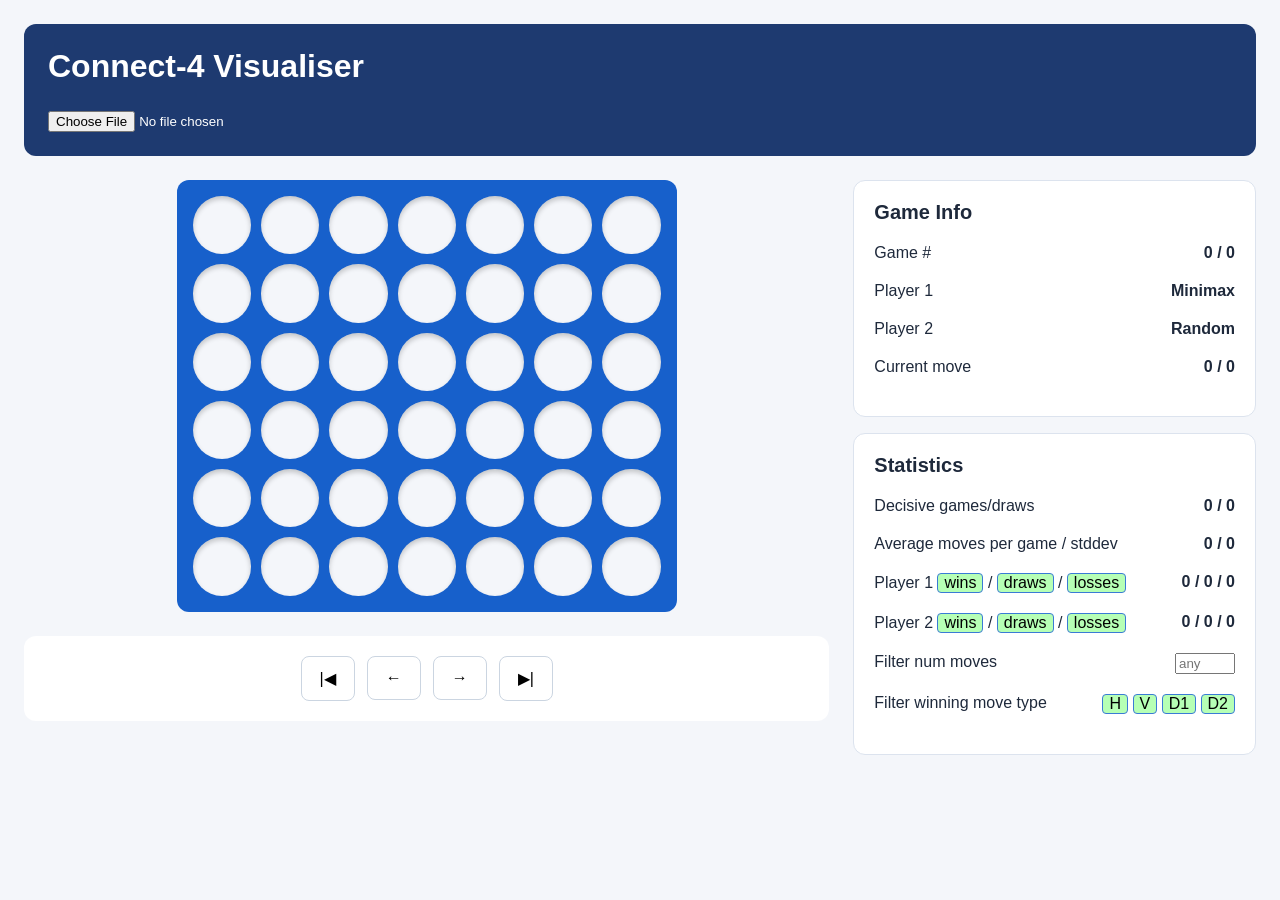
==== index.html @ 463fd11a "feat: copied over repo" ====
<!DOCTYPE html>
<html lang="en">
<head>
  <meta charset="UTF-8">
  <meta name="viewport" content="width=device-width, initial-scale=1.0">
  <link rel="stylesheet" href="style.css">
  <title>Connect-4 Visualiser</title>
</head>

<body>

  <header>
    <h1>Connect-4 Visualiser</h1>
    <br>
    <input type="file" id="gameFile" accept=".json,application/json">
  </header>

  <main class="layout">

    <section>
      <div class="board" id="board"></div>
      <section class="controls">
        <button id="reset">|◀</button>
        <button id="back">←</button>
        <button id="next">→</button>
        <button id="end">▶|</button>
      </section>
    </section>

    <aside>
      <section class="panel">
        <h2>Game Info</h2>
        <div class="info-row">
          <span>Game #</span><strong id="gameNumber">0 / 0</strong>
        </div>
        <div class="info-row">
          <span>Player 1</span><strong id="player1Name">Minimax</strong>
        </div>
        <div class="info-row">
          <span>Player 2</span><strong id="player2Name">Random</strong>
        </div>
        <div class="info-row">
          <span>Current move</span><strong id="moveCount">0 / 0</strong>
        </div>
      </section>

      <section class="panel">
        <h2>Statistics</h2>
        <div class="info-row">
          <span>Decisive games/draws</span><strong id="decisiveXDraws">0 / 0</strong>
        </div>
        <div class="info-row">
          <span>Average moves per game / stddev</span><strong id="avgMovesPerGame">0 / 0</strong>
        </div>
        <div class="info-row">
          <span>
            Player 1
            <button class="filter-btn-WDL active" data-result="1">wins</button> /
            <button class="filter-btn-WDL active" data-result="0">draws</button> /
            <button class="filter-btn-WDL active" data-result="-1">losses</button>
          </span>
          <strong id="player1WDL">0 / 0 / 0</strong>
        </div>
        <div class="info-row">
          <span>
            Player 2
            <button class="filter-btn-WDL active" data-result="-1">wins</button> /
            <button class="filter-btn-WDL active" data-result="0">draws</button> /
            <button class="filter-btn-WDL active" data-result="1">losses</button>
          </span>
          <strong id="player2WDL">0 / 0 / 0</strong>
        </div>
        <div class="info-row">
          <span>Filter num moves</span><input type="number" id="moveFilter" min="0" max="42" step="1" placeholder="any">
        </div>
        <div class="info-row">
          <span>Filter winning move type</span>
          <span>
            <button class="filter-btn-MT active" data-result="h">H</button>
            <button class="filter-btn-MT active" data-result="v">V</button>
            <button class="filter-btn-MT active" data-result="d1">D1</button>
            <button class="filter-btn-MT active" data-result="d2">D2</button>
          </span>
        </div>
      </section>
    </aside>

  </main>
  <script src="script.js"></script>
</body>
</html>
---- style.css ----
* {
  box-sizing: border-box;
}

body {
  margin: 0;
  padding: 24px;
  font-family: Arial, sans-serif;
  background: #f4f6fa;
  color: #1e293b;
}

header {
  background: #1e3a70;
  color: white;
  padding: 24px;
  border-radius: 12px;
  margin-bottom: 24px;
}

header h1 {
  margin: 0 0 8px;
}

header p {
  margin: 0;
  color: #dbeafe;
}

.layout {
  display: grid;
  grid-template-columns: minmax(0, 2fr) minmax(220px, 1fr);
  gap: 24px;
}

/* Connect Four board */

.board {
  max-width: 500px;
  margin: 0 auto;
  display: grid;
  grid-template-columns: repeat(7, minmax(0, 1fr));
  gap: 10px;
  background: #1760cb;
  padding: 16px;
  border-radius: 12px;
}

.cell {
  aspect-ratio: 1;
  border-radius: 50%;
  background: #f4f6fa;
  box-shadow: inset 0 3px 5px #0003;
}

.cell.red {
  background: #ef4444;
}

.cell.yellow {
  background: #facc15;
}

/* Information panels */

.panel {
  background: white;
  padding: 20px;
  border-radius: 12px;
  margin-bottom: 16px;
  border: 1px solid #dce3ee;
}

.panel h2 {
  font-size: 20px;
  margin-top: 0;
}

.info-row {
  display: flex;
  justify-content: space-between;
  gap: 12px;
  margin: 20px 0;
}

#moveFilter {
  width: 60px;
}

/* Playback controls */

.controls {
  display: flex;
  flex-wrap: wrap;
  align-items: center;
  justify-content: center;
  gap: 12px;
  background: white;
  padding: 20px;
  border-radius: 12px;
  margin-top: 24px;
}

button, select {
  padding: 12px 18px;
  font-size: 16px;
  border: 1px solid #cbd5e1;
  border-radius: 8px;
  background: white;
  cursor: pointer;
}

button.primary {
  background: #1760cb;
  color: white;
  border-color: #1760cb;
}

button:hover {
  filter: brightness(0.94);
}

.filter-btn-WDL, .filter-btn-MT {
  font: inherit;
  padding: 0 6px;
  border: 1px solid #888;
  border-radius: 4px;
  background: transparent;
  color: inherit;
  cursor: pointer;
  opacity: 0.5;
}
.filter-btn-WDL.active, .filter-btn-MT.active {
  opacity: 1;
  background: #b6ffb5;
  color: #000;
  border-color: #3a7bd5;
}

@media (max-width: 750px) {
  body {
    padding: 12px;
  }

  .layout {
    grid-template-columns: 1fr;
  }

  .board {
    gap: 5px;
    padding: 8px;
  }

  .controls {
    padding: 12px;
  }
}
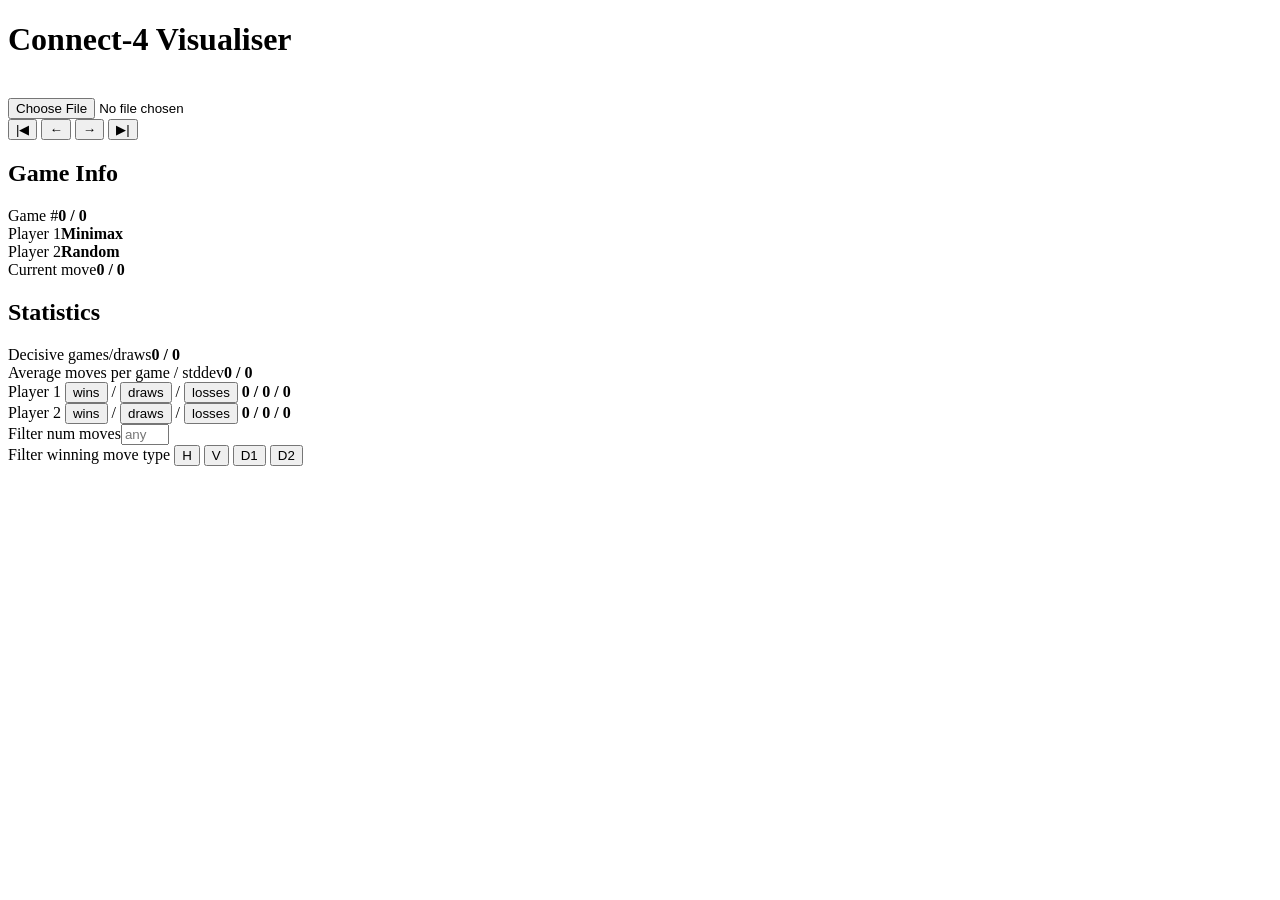
==== commit 3c15a32e: "feat: readme" ====
--- a/index.html
+++ b/index.html
@@ -3,7 +3,7 @@
 <head>
   <meta charset="UTF-8">
   <meta name="viewport" content="width=device-width, initial-scale=1.0">
-  <link rel="stylesheet" href="style.css">
+  <link rel="stylesheet" href="game_simulation/">
   <title>Connect-4 Visualiser</title>
 </head>
 
@@ -86,6 +86,6 @@
     </aside>
 
   </main>
-  <script src="script.js"></script>
+  <script src="game_simulation/script.js"></script>
 </body>
 </html>
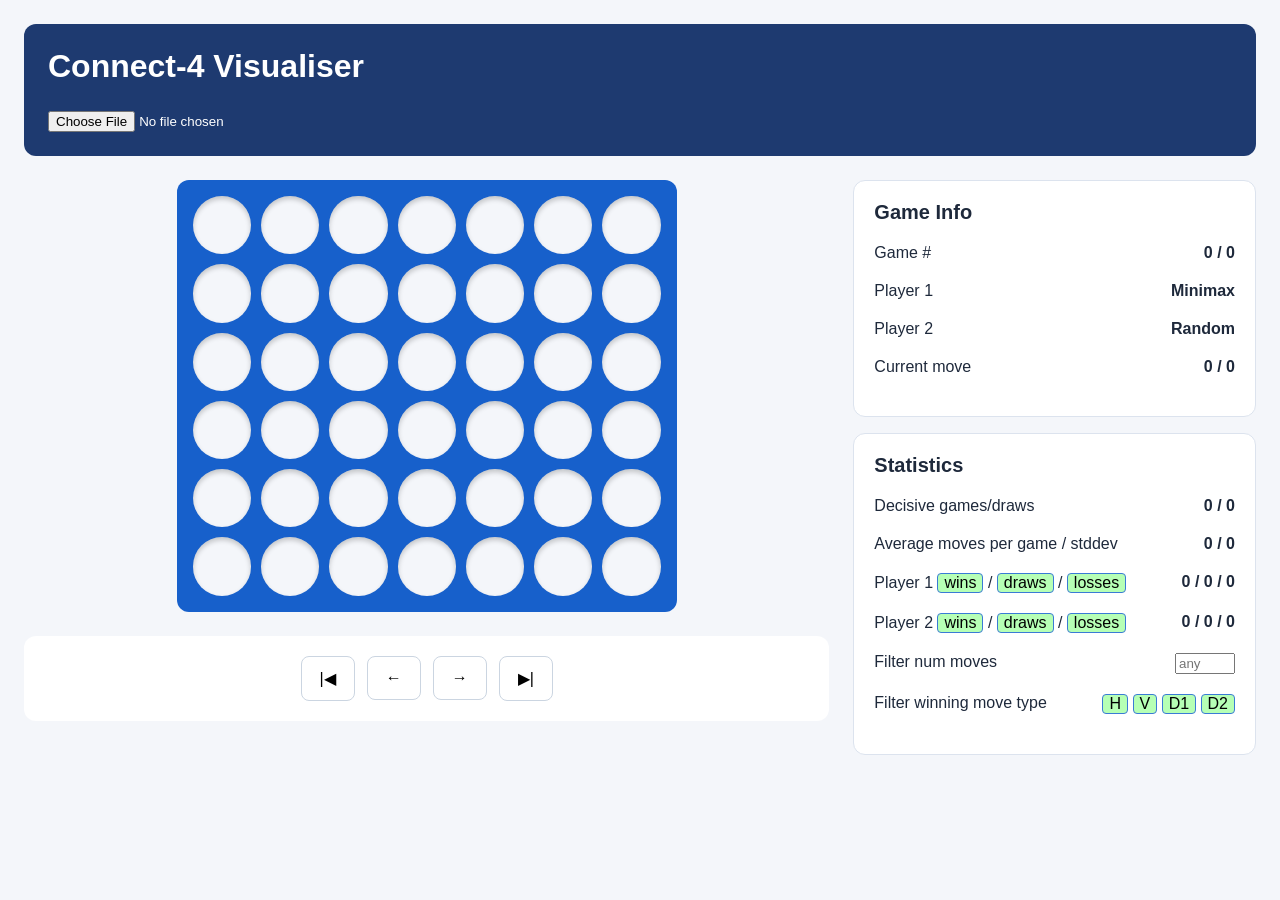
==== commit c599ef6f: "feat: refactored search and search_tt separately" ====
--- a/index.html
+++ b/index.html
@@ -3,7 +3,7 @@
 <head>
   <meta charset="UTF-8">
   <meta name="viewport" content="width=device-width, initial-scale=1.0">
-  <link rel="stylesheet" href="game_simulation/">
+  <link rel="stylesheet" href="game_simulation/style.css">
   <title>Connect-4 Visualiser</title>
 </head>
 
--- a/game_simulation/style.css
+++ b/game_simulation/style.css
@@ -0,0 +1,157 @@
+* {
+  box-sizing: border-box;
+}
+
+body {
+  margin: 0;
+  padding: 24px;
+  font-family: Arial, sans-serif;
+  background: #f4f6fa;
+  color: #1e293b;
+}
+
+header {
+  background: #1e3a70;
+  color: white;
+  padding: 24px;
+  border-radius: 12px;
+  margin-bottom: 24px;
+}
+
+header h1 {
+  margin: 0 0 8px;
+}
+
+header p {
+  margin: 0;
+  color: #dbeafe;
+}
+
+.layout {
+  display: grid;
+  grid-template-columns: minmax(0, 2fr) minmax(220px, 1fr);
+  gap: 24px;
+}
+
+/* Connect Four board */
+
+.board {
+  max-width: 500px;
+  margin: 0 auto;
+  display: grid;
+  grid-template-columns: repeat(7, minmax(0, 1fr));
+  gap: 10px;
+  background: #1760cb;
+  padding: 16px;
+  border-radius: 12px;
+}
+
+.cell {
+  aspect-ratio: 1;
+  border-radius: 50%;
+  background: #f4f6fa;
+  box-shadow: inset 0 3px 5px #0003;
+}
+
+.cell.red {
+  background: #ef4444;
+}
+
+.cell.yellow {
+  background: #facc15;
+}
+
+/* Information panels */
+
+.panel {
+  background: white;
+  padding: 20px;
+  border-radius: 12px;
+  margin-bottom: 16px;
+  border: 1px solid #dce3ee;
+}
+
+.panel h2 {
+  font-size: 20px;
+  margin-top: 0;
+}
+
+.info-row {
+  display: flex;
+  justify-content: space-between;
+  gap: 12px;
+  margin: 20px 0;
+}
+
+#moveFilter {
+  width: 60px;
+}
+
+/* Playback controls */
+
+.controls {
+  display: flex;
+  flex-wrap: wrap;
+  align-items: center;
+  justify-content: center;
+  gap: 12px;
+  background: white;
+  padding: 20px;
+  border-radius: 12px;
+  margin-top: 24px;
+}
+
+button, select {
+  padding: 12px 18px;
+  font-size: 16px;
+  border: 1px solid #cbd5e1;
+  border-radius: 8px;
+  background: white;
+  cursor: pointer;
+}
+
+button.primary {
+  background: #1760cb;
+  color: white;
+  border-color: #1760cb;
+}
+
+button:hover {
+  filter: brightness(0.94);
+}
+
+.filter-btn-WDL, .filter-btn-MT {
+  font: inherit;
+  padding: 0 6px;
+  border: 1px solid #888;
+  border-radius: 4px;
+  background: transparent;
+  color: inherit;
+  cursor: pointer;
+  opacity: 0.5;
+}
+.filter-btn-WDL.active, .filter-btn-MT.active {
+  opacity: 1;
+  background: #b6ffb5;
+  color: #000;
+  border-color: #3a7bd5;
+}
+
+@media (max-width: 750px) {
+  body {
+    padding: 12px;
+  }
+
+  .layout {
+    grid-template-columns: 1fr;
+  }
+
+  .board {
+    gap: 5px;
+    padding: 8px;
+  }
+
+  .controls {
+    padding: 12px;
+  }
+}
